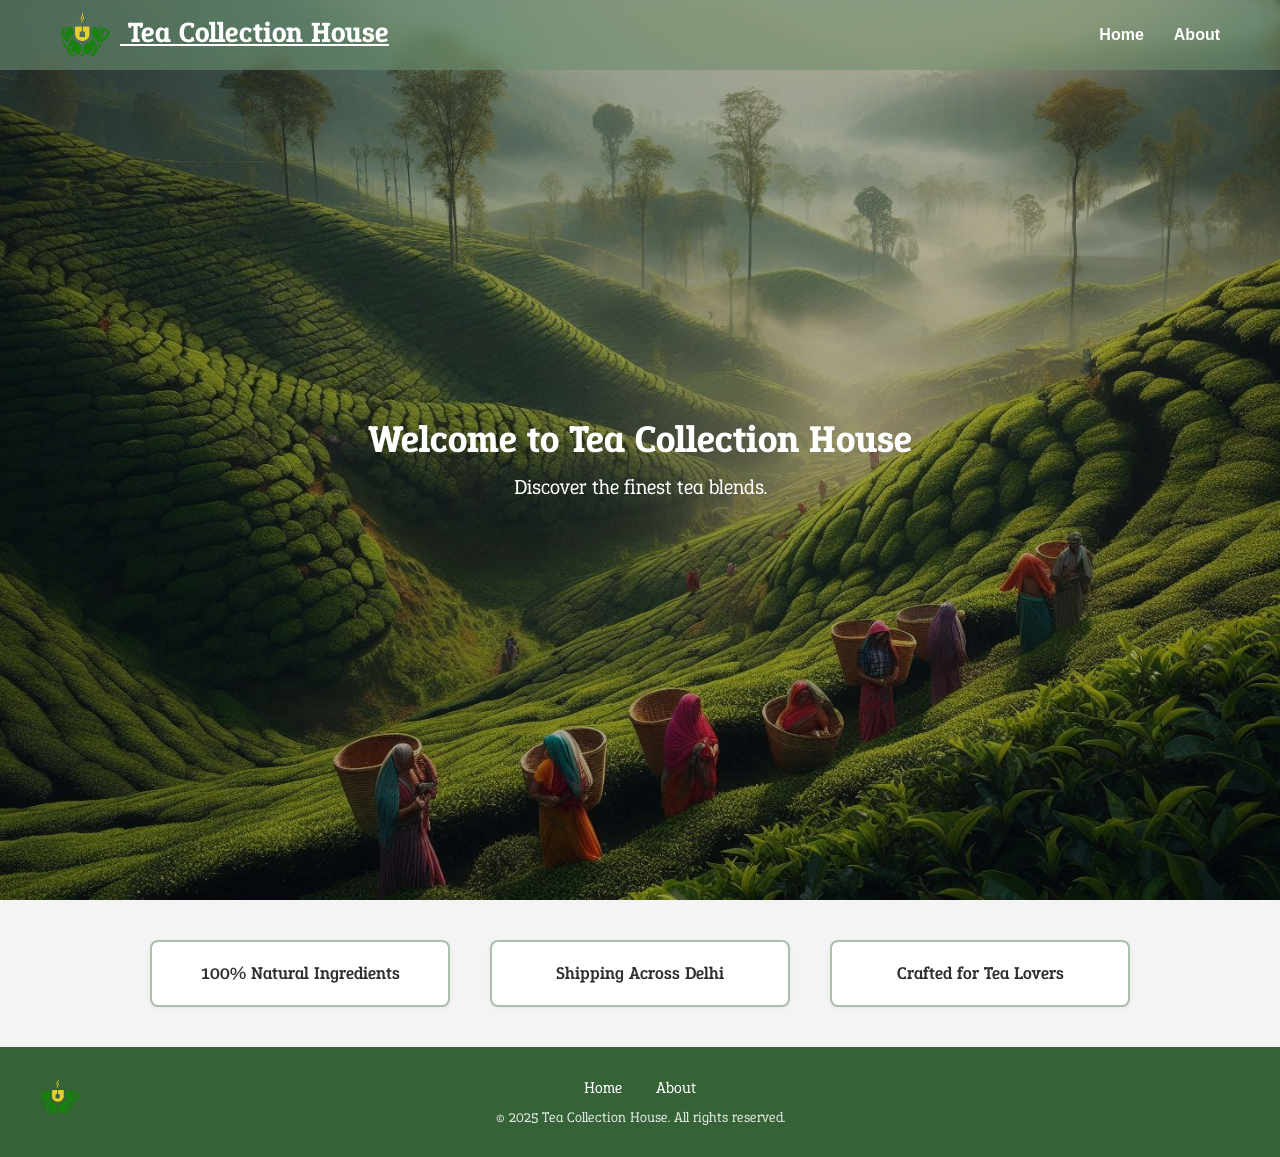
==== index.html @ 0edbf244 "Add files via upload" ====
<!DOCTYPE html>
<html lang="en">
<head>
  <meta charset="UTF-8" />
  <meta name="viewport" content="width=device-width, initial-scale=1" />
  <title>Tea Collection House</title>
  <link rel="stylesheet" href="style.css" />
  <link href="https://fonts.googleapis.com/css2?family=Epunda+Slab&display=swap" rel="stylesheet" />
  <link rel="stylesheet" href="https://cdnjs.cloudflare.com/ajax/libs/font-awesome/6.4.0/css/all.min.css" />
</head>
<body>

  <header class="navbar">
    <div class="navbar-container">
    <div class="logo">
        <a href="index.html">
            <img src="TCHicon.png" alt="Logo" class="logo-img" />
                Tea Collection House
        </a>
    </div>
      <nav class="nav-links">
        <ul>
          <li><a href="#">Home</a></li>
          <li><a href="about.html">About</a></li>
        </ul>
      </nav>
    </div>
  </header>

  <!-- Hero section with background image -->
  <section class="hero-section">
    <div class="hero-content">
      <h1>Welcome to Tea Collection House</h1>
      <p>Discover the finest tea blends.</p>
    </div>
  </section>

  <!-- You can add more sections/content here -->
    <!-- Features Section -->
<section class="features-section">
  <div class="feature">
    <h3>100% Natural Ingredients</h3>
  </div>
  <div class="feature">
    <h3>Shipping Across Delhi</h3>
  </div>
  <div class="feature">
    <h3>Crafted for Tea Lovers</h3>
  </div>
</section>

  <!-- WhatsApp Icon
  <a href="https://wa.me/123456789" target="_blank" class="whatsapp-float" aria-label="Chat on WhatsApp">
    <i class="fab fa-whatsapp"></i>
  </a>  -->

<!-- Footer -->
<footer class="site-footer">
  <div class="footer-top">
    <div class="footer-left">
      <img src="TCHicon.png" alt="Logo" class="footer-logo" />
    </div>

    <div class="footer-center">
      <div class="footer-links">
        <a href="index.html">Home</a>
        <a href="about.html">About</a>
      </div>
      <div class="footer-bottom">
        <p>&copy; 2025 Tea Collection House. All rights reserved.</p>
      </div>
    </div>

    <div class="footer-right">
      <!-- Empty on purpose -->
    </div>
  </div>
</footer>

</body> 
</html>
---- style.css ----
/* Reset default margins and paddings */
* {
  margin: 0;
  padding: 0;
  box-sizing: border-box;
}

/* Body styling */
body {
  font-family: 'Arial', sans-serif;
  background-color: rgba(33, 114, 37, 0.678); /* soft green tint */
  padding-top: 0; /* or keep 60px if your navbar is not fixed */
  color: #fff; /* optional: make default text white if needed */
}

/* Navbar styling */
.navbar {
  position: fixed;
  top: 0;
  width: 100%;
  background-color: rgba(113, 141, 114, 0.6);
  color: white;
  padding: 10px 0;
  z-index: 1000;
  backdrop-filter: saturate(180%) blur(8px);
}


/* Container to center content */
.navbar-container {
  display: flex;
  justify-content: space-between;
  align-items: center;
  max-width: 1200px;
  margin: 0 auto;
  padding: 0 20px;
}

/* Logo styling */
.logo a {
  font-family: 'Epunda Slab', serif;
  color: white;
  font-size: 1.8rem;
  font-weight: bold;
  text-decoration: non
}

/* Navigation links styling */
.nav-links ul {
  list-style: none;
  display: flex;
  gap: 30px;
}

.nav-links a {
  color: white;
  text-decoration: none;
  font-size: 1rem;
  font-weight: 600;
  transition: color 0.3s;
}

.nav-links a:hover {
  color: #ff6347;
}

/* Hero section with background image */
.hero-section {
  background-image: url('TG.jpeg');
  background-size: cover;
  background-position: center;
  height: 100vh; /* or 600px if you prefer */
  position: relative;
  display: flex;
  align-items: center;
  justify-content: center;
  color: white;
  text-align: center;
}


/* Optional overlay for readability */
.hero-section::before {
  content: '';
  position: absolute;
  top: 0; left: 0; right: 0; bottom: 0;
  background: rgba(0, 0, 0, 0.3);
  z-index: 1;
}

.hero-content {
  position: relative;
  z-index: 2;
  padding: 15px 2px 0; /* moved up by 5px */
  
}

/* Apply font explicitly to both */
.hero-content h1 {
  font-size: 2.4rem;
  font-weight: 700;
  font-family: 'Epunda Slab', serif;
}


.hero-content p {
  font-size: 1.3rem;
  font-weight: 400;
  margin-top: 10px;
  font-family: 'Epunda Slab', serif;
}


/*ABOUT PAGE CODE BEGINS FROM HERE*/

/* About page layout */
.about-section {
  display: flex;
  flex-direction: column;
  justify-content: space-between;
  min-height: 100vh;
  background-color: white;
  padding: 100px 20px 40px; /* account for navbar height */
  font-family: 'Epunda Slab', serif;
  color: #303030;
}

.about-text {
  max-width: 600px;              /* Increased from 450px */
  background-color: #f8f8f8;
  padding: 35px 40px;            /* Increased padding */
  box-shadow: 0 3px 6px rgba(0,0,0,0.1);
  border-left: 5px solid rgba(154, 194, 44, 0.8);
  font-family: 'Epunda Slab', serif;
  color: #303030;
  font-size: 1.05rem;            /* Optional: slightly larger font */
  line-height: 1.6;              /* Optional: improves readability */
}

/* Positioning */
.top-right {
  align-self: flex-end;
  text-align: right;
}

.bottom-left {
  align-self: flex-start;
  margin-top: auto;
  text-align: left;
}

/* WhatsApp floating button */
.whatsapp-float {
  position: fixed;
  bottom: 25px;
  right: 25px;
  background-color: #25d366;
  color: white;
  border-radius: 50%;
  padding: 15px;
  font-size: 28px;
  box-shadow: 0 3px 8px rgba(0,0,0,0.3);
  z-index: 10000;
  transition: background-color 0.3s;
  text-decoration: none;
}

.whatsapp-float:hover {
  background-color: #128c4a;
}

/*LOGO IMAGE CSS*/
.logo-img {
  height: 50px; /* Adjust based on your desired size */
  width: auto;
  vertical-align: middle;
  margin-right: 10px;
}

/*FEATURES CSS*/
.features-section {
  display: flex;
  justify-content: center;
  align-items: center;
  gap: 40px;
  padding: 40px 20px;
  background-color: #f4f4f4; /* light background to separate section */
  text-align: center;
  flex-wrap: wrap; /* makes it responsive on smaller screens */
}

.feature {
  flex: 1 1 200px;
  max-width: 300px;
  background-color: white;
  padding: 20px;
  border: 2px solid rgba(48, 92, 50, 0.4);
  border-radius: 8px;
  box-shadow: 0 2px 5px rgba(0,0,0,0.05);
  font-family: 'Epunda Slab', serif;
  color: #303030;
}

.feature h3 {
  font-size: 1.1rem;
  font-weight: 600;
}

/*Footer*/

.site-footer {
  background-color: rgba(48, 92, 50, 0.9);
  color: white;
  padding: 30px 20px;
  font-family: 'Epunda Slab', serif;
}

.footer-top {
  display: flex;
  justify-content: space-between;
  align-items: flex-start;
  max-width: 1200px;
  margin: 0 auto;
}

.footer-left,
.footer-center,
.footer-right {
  flex: 1;
}

.footer-left {
  display: flex;
  justify-content: flex-start;
}

.footer-logo {
  height: 40px;
}

.footer-center {
  text-align: center;
}

.footer-links {
  margin-bottom: 10px;
}

.footer-links a {
  color: white;
  text-decoration: none;
  margin: 0 15px;
  font-size: 1rem;
  transition: color 0.3s;
}

.footer-links a:hover {
  color: #ff6347;
}

.footer-bottom p {
  font-size: 0.9rem;
  opacity: 0.85;
  margin: 0;
}
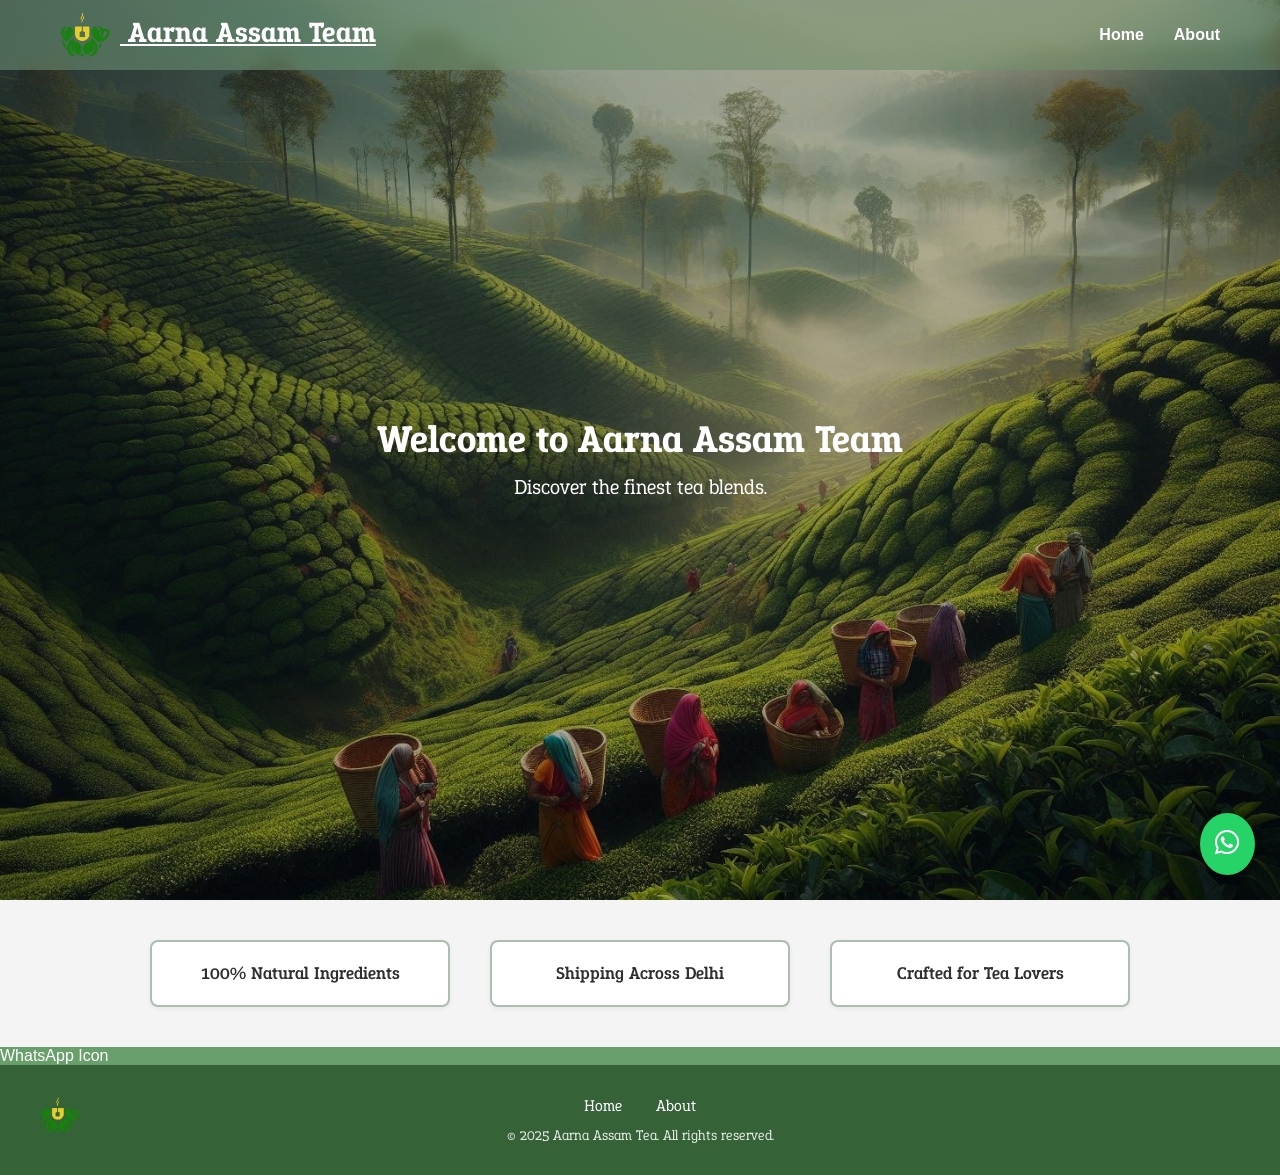
==== commit 434d90dc: "Update index.html" ====
--- a/index.html
+++ b/index.html
@@ -3,7 +3,7 @@
 <head>
   <meta charset="UTF-8" />
   <meta name="viewport" content="width=device-width, initial-scale=1" />
-  <title>Tea Collection House</title>
+  <title>Aarna Assam Tea</title>
   <link rel="stylesheet" href="style.css" />
   <link href="https://fonts.googleapis.com/css2?family=Epunda+Slab&display=swap" rel="stylesheet" />
   <link rel="stylesheet" href="https://cdnjs.cloudflare.com/ajax/libs/font-awesome/6.4.0/css/all.min.css" />
@@ -15,7 +15,7 @@
     <div class="logo">
         <a href="index.html">
             <img src="TCHicon.png" alt="Logo" class="logo-img" />
-                Tea Collection House
+                Aarna Assam Team
         </a>
     </div>
       <nav class="nav-links">
@@ -30,7 +30,7 @@
   <!-- Hero section with background image -->
   <section class="hero-section">
     <div class="hero-content">
-      <h1>Welcome to Tea Collection House</h1>
+      <h1>Welcome to Aarna Assam Team</h1>
       <p>Discover the finest tea blends.</p>
     </div>
   </section>
@@ -49,10 +49,10 @@
   </div>
 </section>
 
-  <!-- WhatsApp Icon
+ WhatsApp Icon
   <a href="https://wa.me/123456789" target="_blank" class="whatsapp-float" aria-label="Chat on WhatsApp">
     <i class="fab fa-whatsapp"></i>
-  </a>  -->
+  </a>
 
 <!-- Footer -->
 <footer class="site-footer">
@@ -67,7 +67,7 @@
         <a href="about.html">About</a>
       </div>
       <div class="footer-bottom">
-        <p>&copy; 2025 Tea Collection House. All rights reserved.</p>
+        <p>&copy; 2025 Aarna Assam Tea. All rights reserved.</p>
       </div>
     </div>
 
@@ -79,3 +79,4 @@
 
 </body> 
 </html>
+
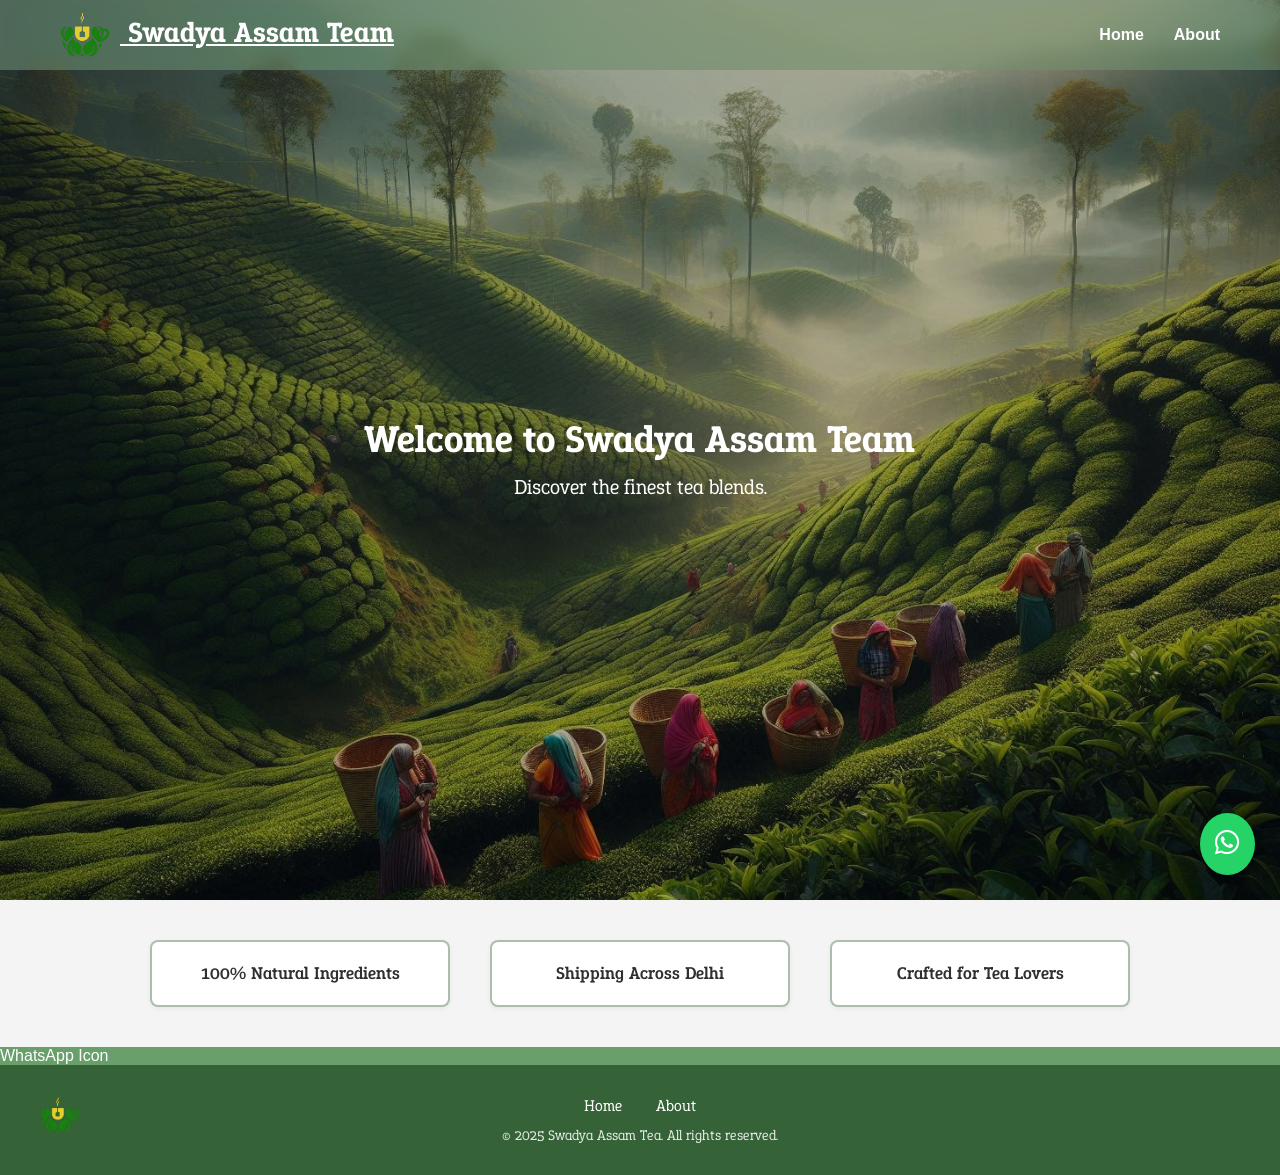
==== commit 8d96a0ab: "Update index.html" ====
--- a/index.html
+++ b/index.html
@@ -3,7 +3,7 @@
 <head>
   <meta charset="UTF-8" />
   <meta name="viewport" content="width=device-width, initial-scale=1" />
-  <title>Aarna Assam Tea</title>
+  <title>Swadya Assam Tea</title>
   <link rel="stylesheet" href="style.css" />
   <link href="https://fonts.googleapis.com/css2?family=Epunda+Slab&display=swap" rel="stylesheet" />
   <link rel="stylesheet" href="https://cdnjs.cloudflare.com/ajax/libs/font-awesome/6.4.0/css/all.min.css" />
@@ -15,7 +15,7 @@
     <div class="logo">
         <a href="index.html">
             <img src="TCHicon.png" alt="Logo" class="logo-img" />
-                Aarna Assam Team
+                Swadya Assam Team
         </a>
     </div>
       <nav class="nav-links">
@@ -30,7 +30,7 @@
   <!-- Hero section with background image -->
   <section class="hero-section">
     <div class="hero-content">
-      <h1>Welcome to Aarna Assam Team</h1>
+      <h1>Welcome to Swadya Assam Team</h1>
       <p>Discover the finest tea blends.</p>
     </div>
   </section>
@@ -67,7 +67,7 @@
         <a href="about.html">About</a>
       </div>
       <div class="footer-bottom">
-        <p>&copy; 2025 Aarna Assam Tea. All rights reserved.</p>
+        <p>&copy; 2025 Swadya Assam Tea. All rights reserved.</p>
       </div>
     </div>
 
@@ -80,3 +80,4 @@
 </body> 
 </html>
 
+
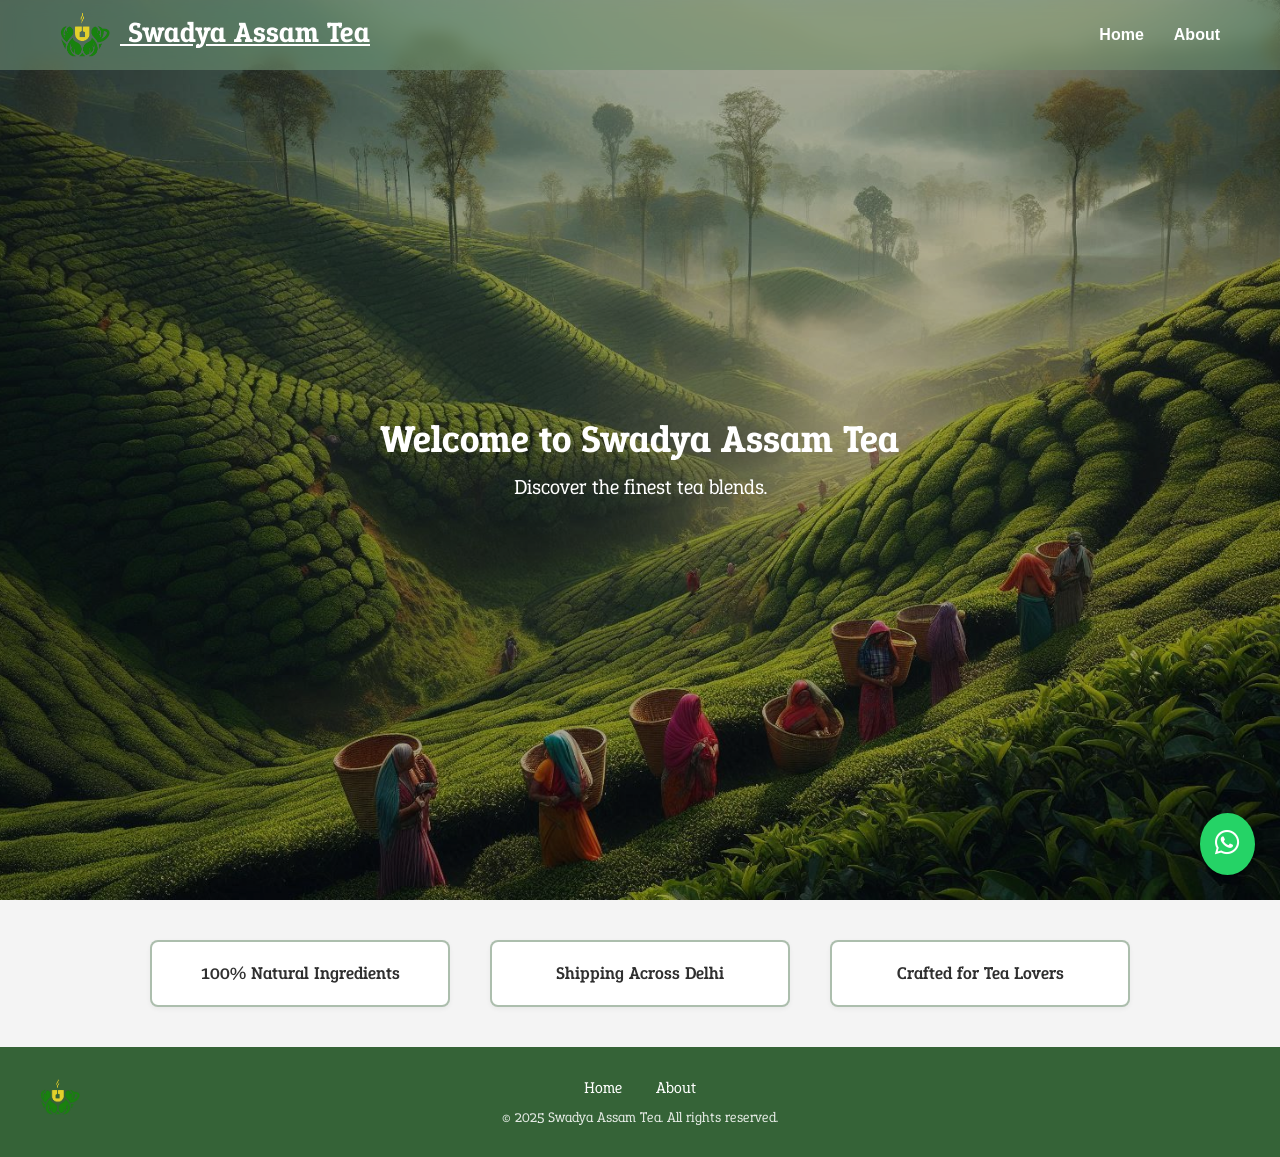
==== commit c5b432b4: "Update index.html" ====
--- a/index.html
+++ b/index.html
@@ -15,7 +15,7 @@
     <div class="logo">
         <a href="index.html">
             <img src="TCHicon.png" alt="Logo" class="logo-img" />
-                Swadya Assam Team
+                Swadya Assam Tea
         </a>
     </div>
       <nav class="nav-links">
@@ -30,7 +30,7 @@
   <!-- Hero section with background image -->
   <section class="hero-section">
     <div class="hero-content">
-      <h1>Welcome to Swadya Assam Team</h1>
+      <h1>Welcome to Swadya Assam Tea</h1>
       <p>Discover the finest tea blends.</p>
     </div>
   </section>
@@ -49,8 +49,8 @@
   </div>
 </section>
 
- WhatsApp Icon
-  <a href="https://wa.me/123456789" target="_blank" class="whatsapp-float" aria-label="Chat on WhatsApp">
+ <!-- WhatsApp Icon -->
+  <a href="https://wa.me/9911811446" target="_blank" class="whatsapp-float" aria-label="Chat on WhatsApp">
     <i class="fab fa-whatsapp"></i>
   </a>
 
@@ -81,3 +81,4 @@
 </html>
 
 
+
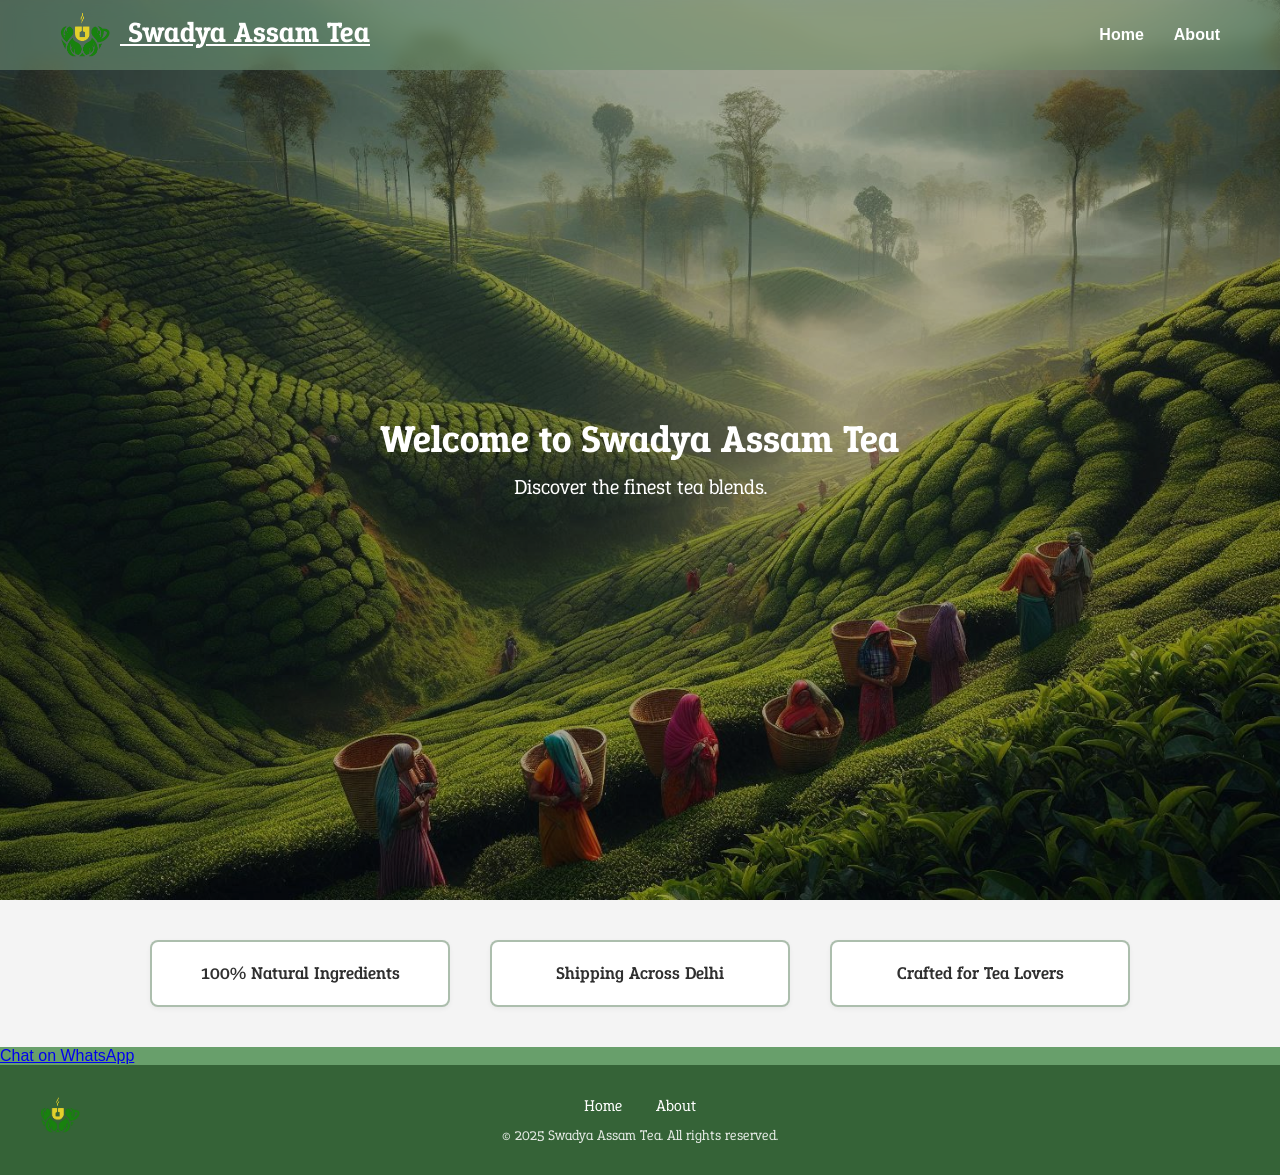
==== commit ab23479e: "Update index.html" ====
--- a/index.html
+++ b/index.html
@@ -50,9 +50,9 @@
 </section>
 
  <!-- WhatsApp Icon -->
-  <a href="https://wa.me/9911811446" target="_blank" class="whatsapp-float" aria-label="Chat on WhatsApp">
-    <i class="fab fa-whatsapp"></i>
-  </a>
+<a href="https://wa.me/919911811446?text=Hello%20I%20want%20to%20know%20more" target="_blank">
+  Chat on WhatsApp
+</a>
 
 <!-- Footer -->
 <footer class="site-footer">
@@ -82,3 +82,4 @@
 
 
 
+
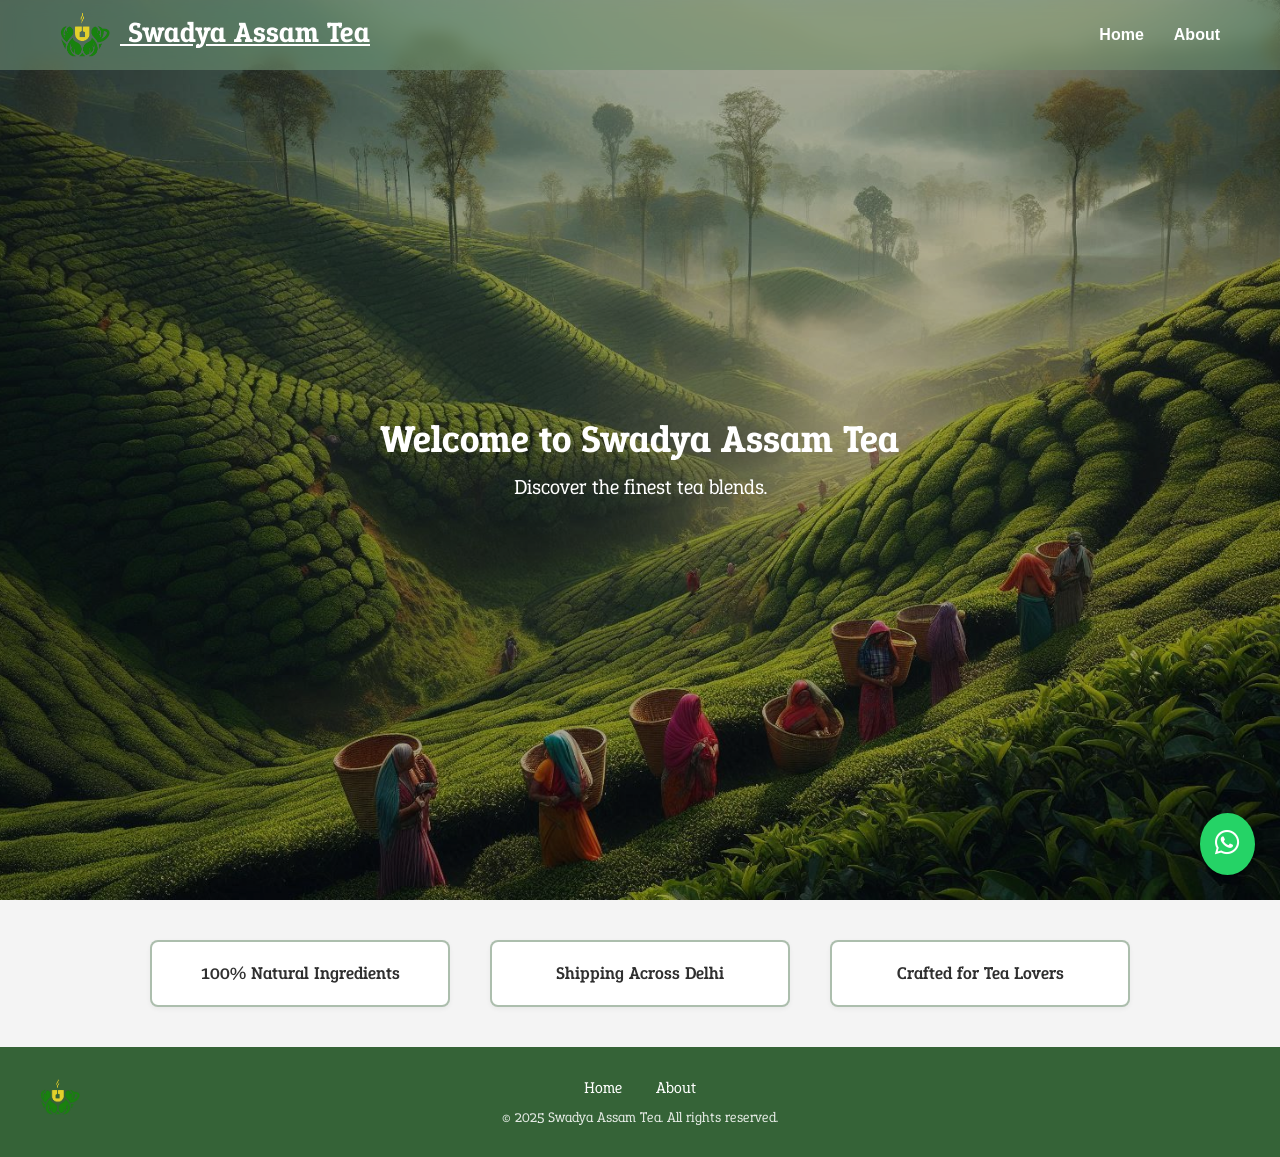
==== commit 2034d445: "Update index.html" ====
--- a/index.html
+++ b/index.html
@@ -50,8 +50,8 @@
 </section>
 
  <!-- WhatsApp Icon -->
-<a href="https://wa.me/919911811446?text=Hello%20I%20want%20to%20know%20more" target="_blank">
-  Chat on WhatsApp
+<a href="https://wa.me/919911811446" target="_blank" class="whatsapp-float" aria-label="Chat on WhatsApp">
+  <i class="fab fa-whatsapp"></i>
 </a>
 
 <!-- Footer -->
@@ -83,3 +83,4 @@
 
 
 
+
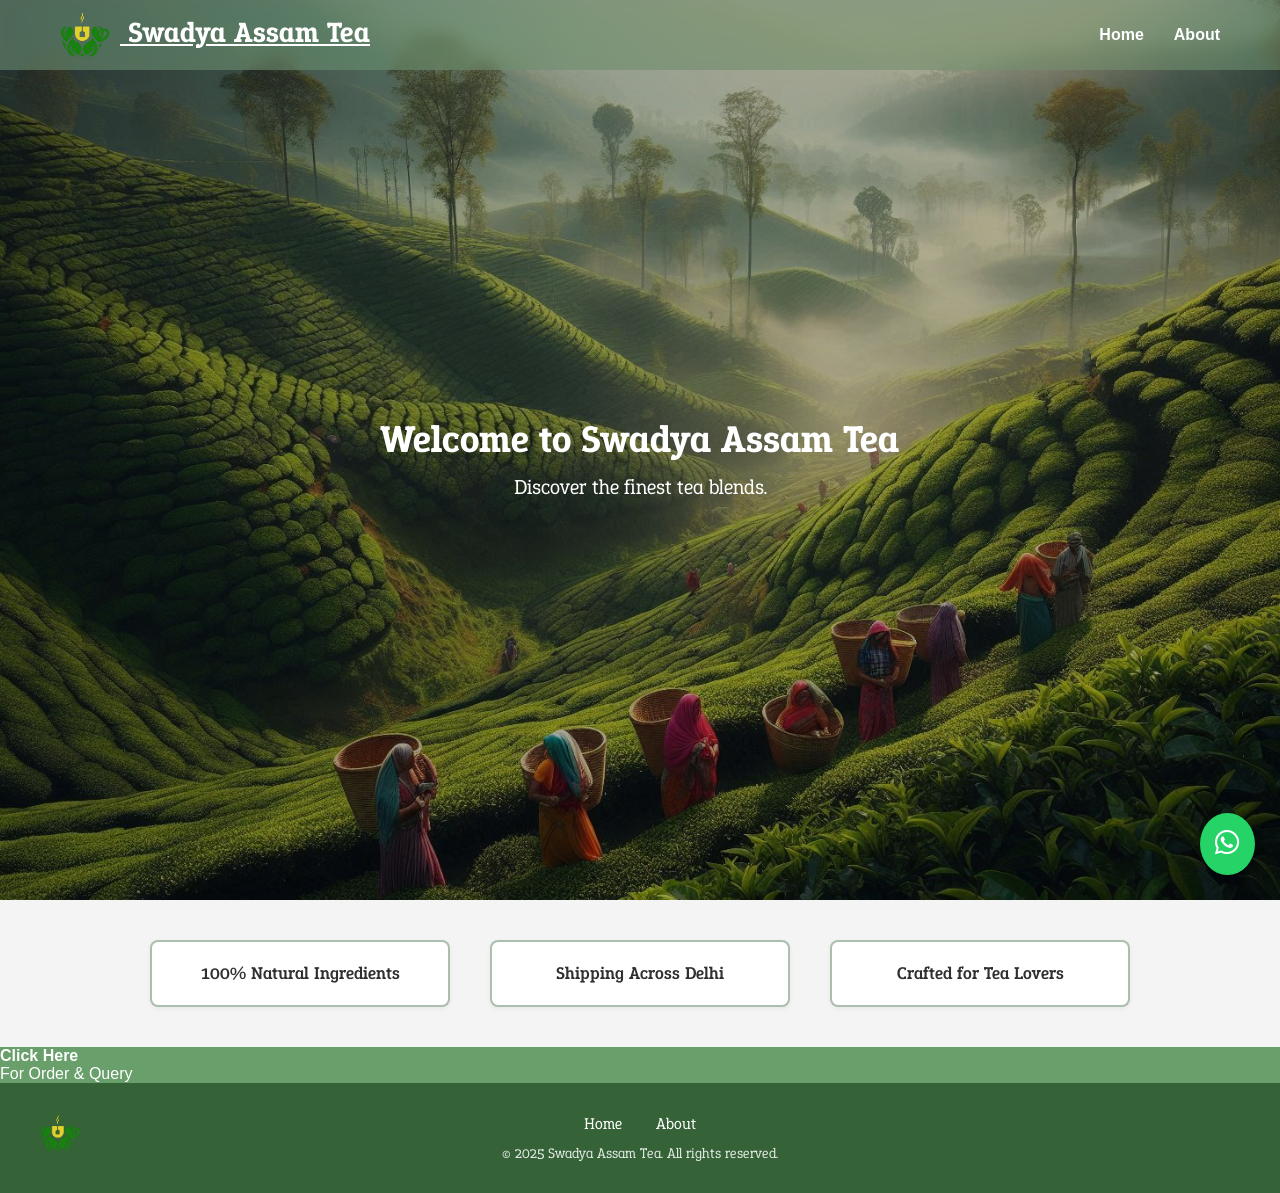
==== commit 6bec0c3a: "Update index.html" ====
--- a/index.html
+++ b/index.html
@@ -49,10 +49,18 @@
   </div>
 </section>
 
- <!-- WhatsApp Icon -->
-<a href="https://wa.me/919911811446" target="_blank" class="whatsapp-float" aria-label="Chat on WhatsApp">
-  <i class="fab fa-whatsapp"></i>
-</a>
+<!-- WhatsApp Widget -->
+<div class="whatsapp-widget">
+  <div class="whatsapp-text">
+    <strong>Click Here</strong><br>
+    <span>For Order &amp; Query</span>
+  </div>
+  <a href="https://wa.me/919911811446" target="_blank" class="whatsapp-float" aria-label="Chat on WhatsApp">
+    <i class="fab fa-whatsapp"></i>
+  </a>
+</div>
+
+
 
 <!-- Footer -->
 <footer class="site-footer">
@@ -79,8 +87,3 @@
 
 </body> 
 </html>
-
-
-
-
-
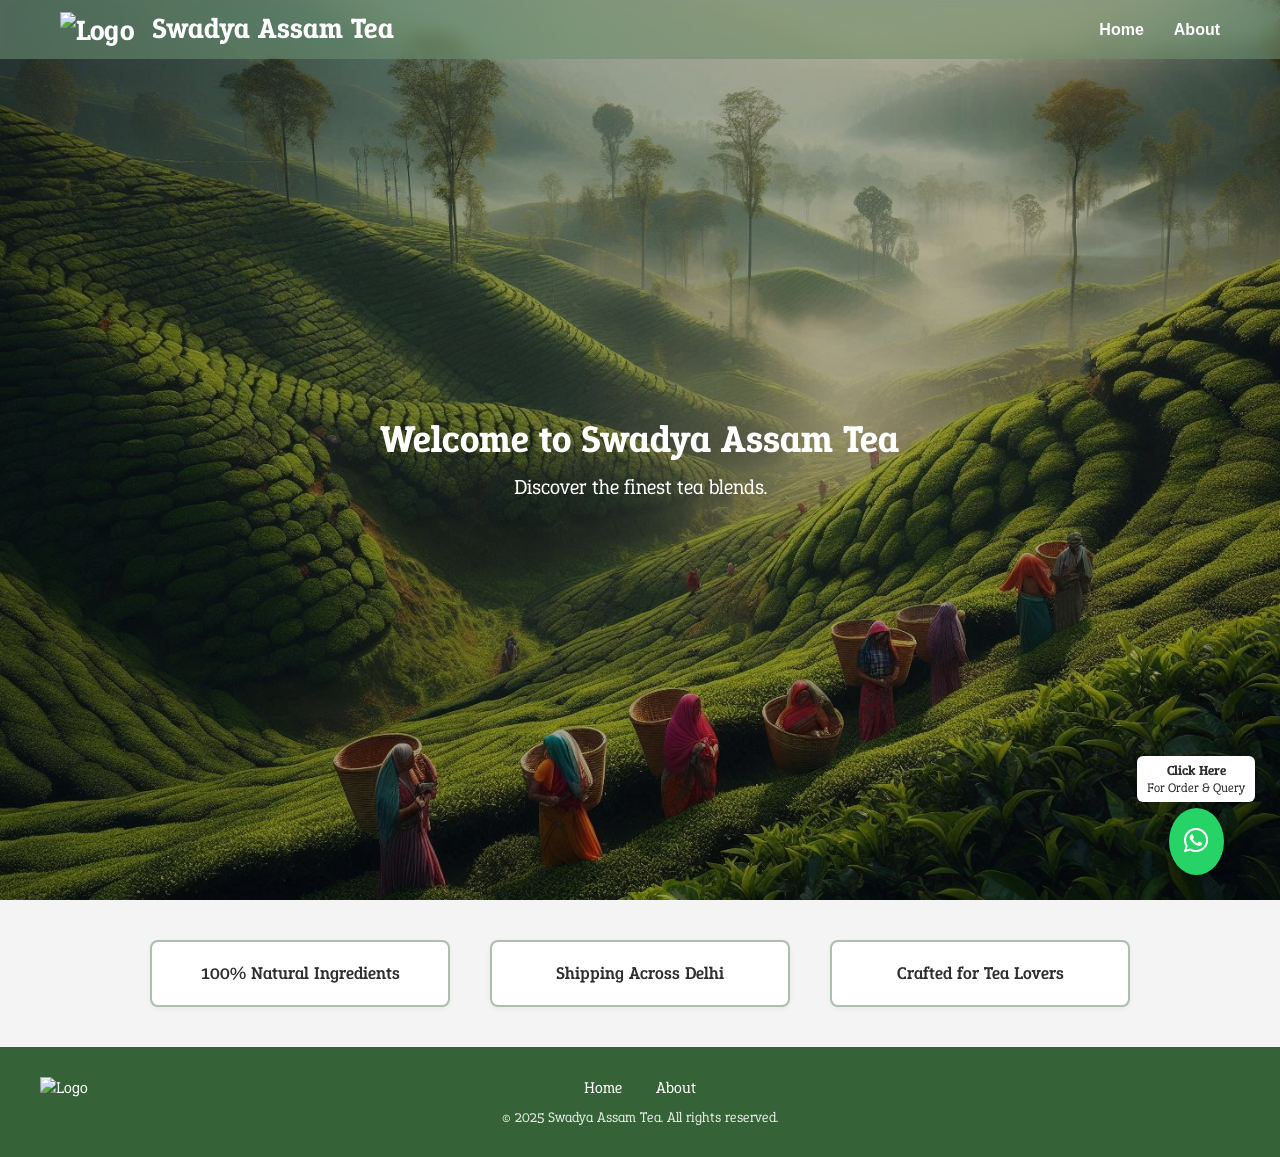
==== commit 93b6a4fc: "Update index.html" ====
--- a/index.html
+++ b/index.html
@@ -14,7 +14,7 @@
     <div class="navbar-container">
     <div class="logo">
         <a href="index.html">
-            <img src="TCHicon.png" alt="Logo" class="logo-img" />
+            <img src="sat.png" alt="Logo" class="logo-img" />
                 Swadya Assam Tea
         </a>
     </div>
@@ -66,7 +66,7 @@
 <footer class="site-footer">
   <div class="footer-top">
     <div class="footer-left">
-      <img src="TCHicon.png" alt="Logo" class="footer-logo" />
+      <img src="sat.png" alt="Logo" class="footer-logo" />
     </div>
 
     <div class="footer-center">
--- a/style.css
+++ b/style.css
@@ -8,9 +8,9 @@
 /* Body styling */
 body {
   font-family: 'Arial', sans-serif;
-  background-color: rgba(33, 114, 37, 0.678); /* soft green tint */
-  padding-top: 0; /* or keep 60px if your navbar is not fixed */
-  color: #fff; /* optional: make default text white if needed */
+  background-color: rgba(33, 114, 37, 0.678);
+  padding-top: 0;
+  color: #fff;
 }
 
 /* Navbar styling */
@@ -25,7 +25,6 @@
   backdrop-filter: saturate(180%) blur(8px);
 }
 
-
 /* Container to center content */
 .navbar-container {
   display: flex;
@@ -42,7 +41,7 @@
   color: white;
   font-size: 1.8rem;
   font-weight: bold;
-  text-decoration: non
+  text-decoration: none;
 }
 
 /* Navigation links styling */
@@ -64,12 +63,12 @@
   color: #ff6347;
 }
 
-/* Hero section with background image */
+/* Hero section */
 .hero-section {
   background-image: url('TG.jpeg');
   background-size: cover;
   background-position: center;
-  height: 100vh; /* or 600px if you prefer */
+  height: 100vh;
   position: relative;
   display: flex;
   align-items: center;
@@ -78,12 +77,10 @@
   text-align: center;
 }
 
-
-/* Optional overlay for readability */
 .hero-section::before {
   content: '';
   position: absolute;
-  top: 0; left: 0; right: 0; bottom: 0;
+  inset: 0;
   background: rgba(0, 0, 0, 0.3);
   z-index: 1;
 }
@@ -91,53 +88,42 @@
 .hero-content {
   position: relative;
   z-index: 2;
-  padding: 15px 2px 0; /* moved up by 5px */
-  
-}
-
-/* Apply font explicitly to both */
+  padding: 15px 2px 0;
+}
+
 .hero-content h1 {
   font-size: 2.4rem;
   font-weight: 700;
   font-family: 'Epunda Slab', serif;
 }
 
-
 .hero-content p {
   font-size: 1.3rem;
-  font-weight: 400;
   margin-top: 10px;
   font-family: 'Epunda Slab', serif;
 }
 
-
-/*ABOUT PAGE CODE BEGINS FROM HERE*/
-
-/* About page layout */
+/* ABOUT PAGE */
 .about-section {
   display: flex;
   flex-direction: column;
-  justify-content: space-between;
   min-height: 100vh;
   background-color: white;
-  padding: 100px 20px 40px; /* account for navbar height */
+  padding: 100px 20px 40px;
   font-family: 'Epunda Slab', serif;
   color: #303030;
 }
 
 .about-text {
-  max-width: 600px;              /* Increased from 450px */
+  max-width: 600px;
   background-color: #f8f8f8;
-  padding: 35px 40px;            /* Increased padding */
+  padding: 35px 40px;
   box-shadow: 0 3px 6px rgba(0,0,0,0.1);
   border-left: 5px solid rgba(154, 194, 44, 0.8);
-  font-family: 'Epunda Slab', serif;
-  color: #303030;
-  font-size: 1.05rem;            /* Optional: slightly larger font */
-  line-height: 1.6;              /* Optional: improves readability */
-}
-
-/* Positioning */
+  font-size: 1.05rem;
+  line-height: 1.6;
+}
+
 .top-right {
   align-self: flex-end;
   text-align: right;
@@ -149,44 +135,24 @@
   text-align: left;
 }
 
-/* WhatsApp floating button */
-.whatsapp-float {
-  position: fixed;
-  bottom: 25px;
-  right: 25px;
-  background-color: #25d366;
-  color: white;
-  border-radius: 50%;
-  padding: 15px;
-  font-size: 28px;
-  box-shadow: 0 3px 8px rgba(0,0,0,0.3);
-  z-index: 10000;
-  transition: background-color 0.3s;
-  text-decoration: none;
-}
-
-.whatsapp-float:hover {
-  background-color: #128c4a;
-}
-
-/*LOGO IMAGE CSS*/
+/* LOGO IMAGE */
 .logo-img {
-  height: 50px; /* Adjust based on your desired size */
+  height: 50px;
   width: auto;
   vertical-align: middle;
   margin-right: 10px;
 }
 
-/*FEATURES CSS*/
+/* FEATURES SECTION */
 .features-section {
   display: flex;
   justify-content: center;
   align-items: center;
   gap: 40px;
   padding: 40px 20px;
-  background-color: #f4f4f4; /* light background to separate section */
-  text-align: center;
-  flex-wrap: wrap; /* makes it responsive on smaller screens */
+  background-color: #f4f4f4;
+  text-align: center;
+  flex-wrap: wrap;
 }
 
 .feature {
@@ -206,8 +172,7 @@
   font-weight: 600;
 }
 
-/*Footer*/
-
+/* FOOTER */
 .site-footer {
   background-color: rgba(48, 92, 50, 0.9);
   color: white;
@@ -261,6 +226,51 @@
 .footer-bottom p {
   font-size: 0.9rem;
   opacity: 0.85;
-  margin: 0;
-}
-
+}
+
+/* ========================= */
+/* WHATSAPP WIDGET (UPDATED) */
+/* ========================= */
+
+.whatsapp-widget {
+  position: fixed;
+  bottom: 25px;
+  right: 25px;
+  display: flex;
+  flex-direction: column;
+  align-items: center;
+  z-index: 10000;
+  font-family: 'Epunda Slab', serif;
+}
+
+/* Text above icon */
+.whatsapp-text {
+  background-color: #ffffff;
+  color: #303030;
+  padding: 6px 10px;
+  border-radius: 6px;
+  font-size: 0.8rem;
+  text-align: center;
+  margin-bottom: 6px;
+  box-shadow: 0 2px 5px rgba(0,0,0,0.2);
+}
+
+.whatsapp-text strong {
+  font-size: 0.85rem;
+}
+
+/* WhatsApp floating button */
+.whatsapp-float {
+  background-color: #25d366;
+  color: white;
+  border-radius: 50%;
+  padding: 15px;
+  font-size: 28px;
+  box-shadow: 0 3px 8px rgba(0,0,0,0.3);
+  transition: background-color 0.3s;
+  text-decoration: none;
+}
+
+.whatsapp-float:hover {
+  background-color: #128c4a;
+}
